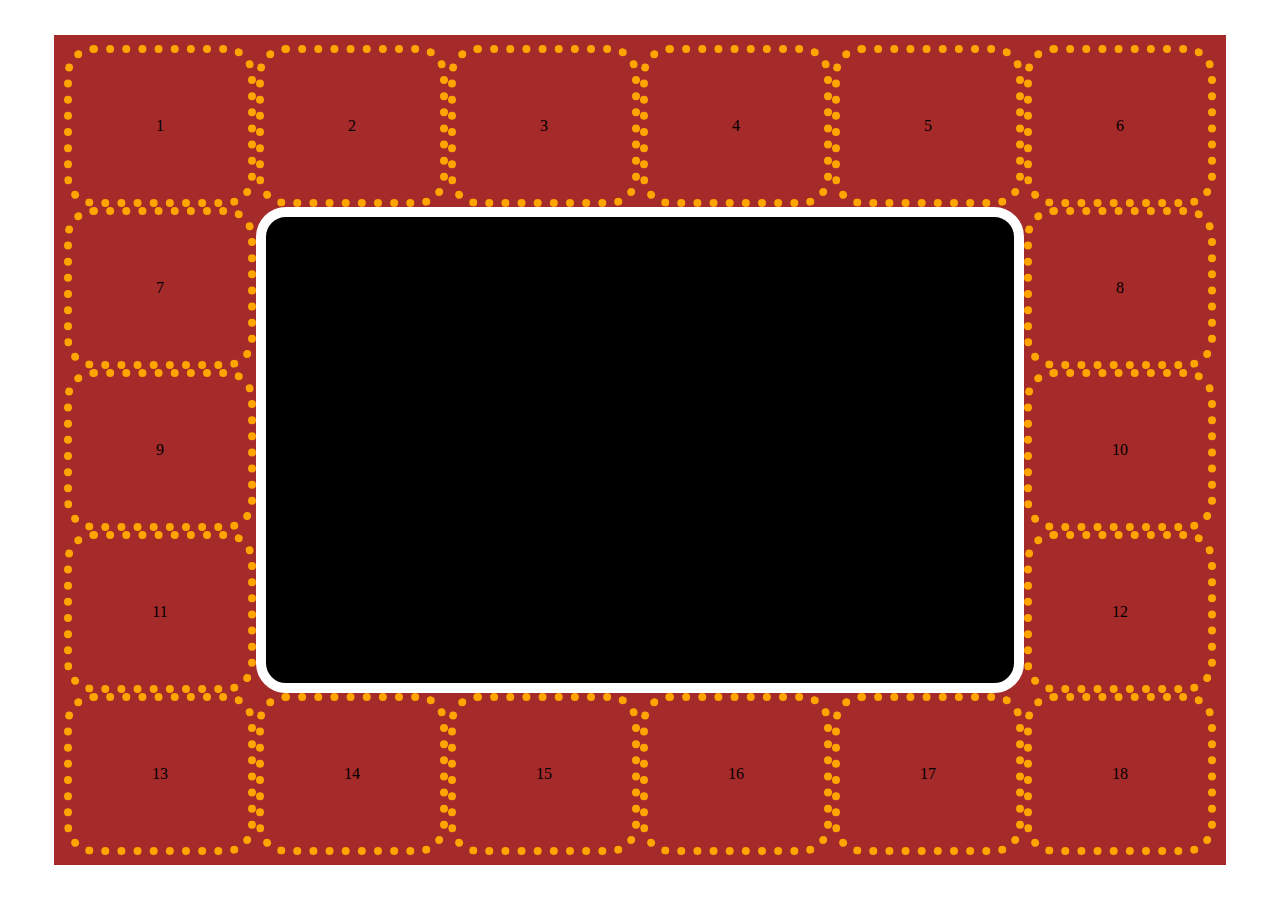
==== index.html @ 5eb2ca8e "Agregando estilos y ubicando" ====
<!DOCTYPE html>
<html lang="en">
<head>
    <meta charset="UTF-8">
    <meta http-equiv="X-UA-Compatible" content="IE=edge">
    <meta name="viewport" content="width=device-width, initial-scale=1.0">
    <title>Press Your Luck</title>
    <link rel="stylesheet" href="css/main.css">
</head>
<body>
    <main>
        <div class="juego">
            <div>1</div>
            <div>2</div>
            <div>3</div>
            <div>4</div>
            <div>5</div>
            <div>6</div>
            <div>7</div>
            <div>8</div>
            <div>9</div>
            <div></div>
            <div>10</div>
            <div>11</div>
            <div>12</div>
            <div>13</div>
            <div>14</div>
            <div>15</div>
            <div>16</div>
            <div>17</div>
            <div>18</div>
        </div>
    </main>
</body>
</html>
---- css/main.css ----
*{
    margin: 0;
    padding: 0;
    border: 0;
}

main{
    width: 100vw;
    height: 100vh;
    display: flex;
    justify-content: center;
    align-items: center;
    /* background-color: rebeccapurple; */
}

.juego{
    display: grid;
    grid-template-columns: 1fr 1fr 1fr 1fr 1fr 1fr;
    grid-template-rows: 1fr 1fr 1fr 1fr 1fr;
    width: 90%;
    height: 90%;
    background-color: brown;
    margin-top: 5%;
    margin-bottom: 5%;
    padding: 10px;
}
.juego div:nth-child(10){
    display: flex;
    justify-content: center;
    align-items: center;
    grid-column-start: 2;
    grid-column-end: 6;
    grid-row-start: 2;
    grid-row-end: 5;
    background-color: rgb(0, 0, 0);
    border: 10px solid white;
}
.juego div{
    border: 8px dotted orange;
    border-radius: 30px;
    justify-content: center;
    text-align: center;
    align-content: center;
}

.juego img{
  width: 1152px;
  height: 280px;
  padding: 20px 10px;

}
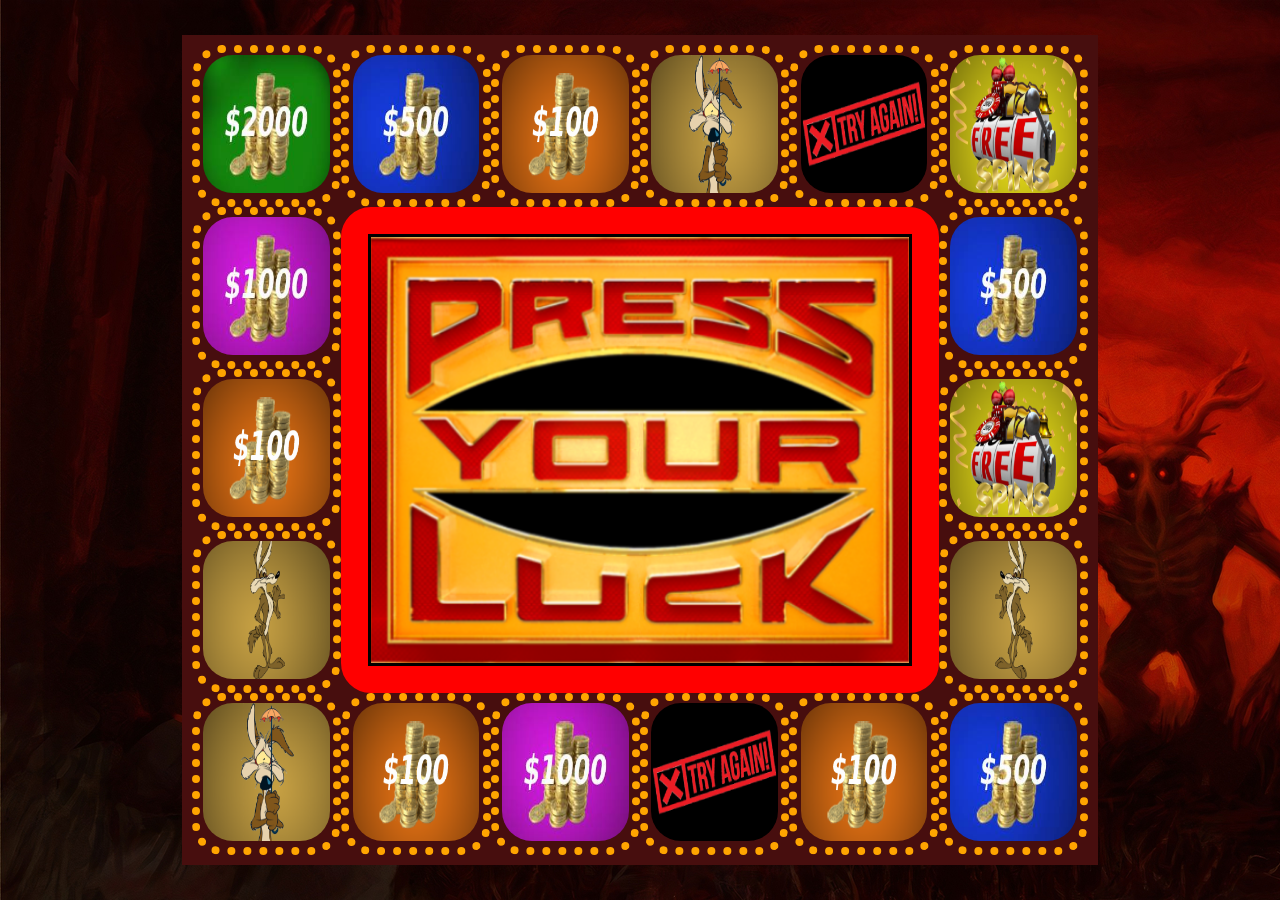
==== commit f85e89d9: "Merge pull request #1 from GuichoMX/developer" ====
--- a/index.html
+++ b/index.html
@@ -7,28 +7,28 @@
     <title>Press Your Luck</title>
     <link rel="stylesheet" href="css/main.css">
 </head>
-<body>
+<body background="img/fondo.jpg">
     <main>
         <div class="juego">
-            <div>1</div>
-            <div>2</div>
-            <div>3</div>
-            <div>4</div>
-            <div>5</div>
-            <div>6</div>
-            <div>7</div>
-            <div>8</div>
-            <div>9</div>
-            <div></div>
-            <div>10</div>
-            <div>11</div>
-            <div>12</div>
-            <div>13</div>
-            <div>14</div>
-            <div>15</div>
-            <div>16</div>
-            <div>17</div>
-            <div>18</div>
+            <div><img class="lados" src="img/1.jpg" alt="Premio1"></div>
+            <div><img class="lados" src="img/2.jpg" alt=""></div>
+            <div><img class="lados" src="img/3.png" alt=""></div>
+            <div><img class="lados" src="img/4.png" alt=""></div>
+            <div><img class="lados" src="img/5.png" alt=""></div>
+            <div><img class="lados" src="img/6.png" alt=""></div>
+            <div><img class="lados" src="img/7.jpg" alt=""></div>
+            <div><img class="lados" src="img/8.jpg" alt=""></div>
+            <div><img class="lados" src="img/9.png" alt=""></div>
+            <div><img class="centroImg" src="img/logo.png" alt=""></div>
+            <div><img class="lados" src="img/10.png" alt=""></div>
+            <div><img class="lados" src="img/11.png" alt=""></div>
+            <div><img class="lados" src="img/12.png" alt=""></div>
+            <div><img class="lados" src="img/13.png" alt=""></div>
+            <div><img class="lados" src="img/14.png" alt=""></div>
+            <div><img class="lados" src="img/15.jpg" alt=""></div>
+            <div><img class="lados" src="img/16.png" alt=""></div>
+            <div><img class="lados" src="img/17.png" alt=""></div>
+            <div><img class="lados" src="img/18.jpg" alt=""></div>
         </div>
     </main>
 </body>
--- a/css/main.css
+++ b/css/main.css
@@ -17,9 +17,9 @@
     display: grid;
     grid-template-columns: 1fr 1fr 1fr 1fr 1fr 1fr;
     grid-template-rows: 1fr 1fr 1fr 1fr 1fr;
-    width: 90%;
+    width: 70%;
     height: 90%;
-    background-color: brown;
+    background-color: rgb(71, 14, 14);
     margin-top: 5%;
     margin-bottom: 5%;
     padding: 10px;
@@ -33,7 +33,7 @@
     grid-row-start: 2;
     grid-row-end: 5;
     background-color: rgb(0, 0, 0);
-    border: 10px solid white;
+    border: 30px solid rgb(255, 0, 0);
 }
 .juego div{
     border: 8px dotted orange;
@@ -42,10 +42,37 @@
     text-align: center;
     align-content: center;
 }
-
-.juego img{
-  width: 1152px;
-  height: 280px;
-  padding: 20px 10px;
-
-}+.lados{
+    border-radius: 30px;
+    width: 95%;
+    height: 95%;
+}
+.centroImg{
+  width: 100%;
+  height: 100%;
+  border: 3px solid black;
+}
+@media screen and (max-width: 768px) {
+    .juego{
+        display: grid;
+        grid-template-columns: 1fr 1fr 1fr 1fr 1fr;
+        grid-template-rows: 1fr 1fr 1fr 1fr 1fr;
+    }
+    .juego div:nth-child(10){
+        display: flex;
+        justify-content: center;
+        align-items: center;
+        grid-column-start: 2;
+        grid-column-end: 5;
+        grid-row-start: 2;
+        grid-row-end: 5;
+        background-color: rgb(0, 0, 0);
+        border: 30px solid rgb(255, 0, 0);
+    }
+    .juego div:nth-child(2){
+        display: none;
+    }
+    .juego div:nth-child(16){
+        display: none;
+    }
+  }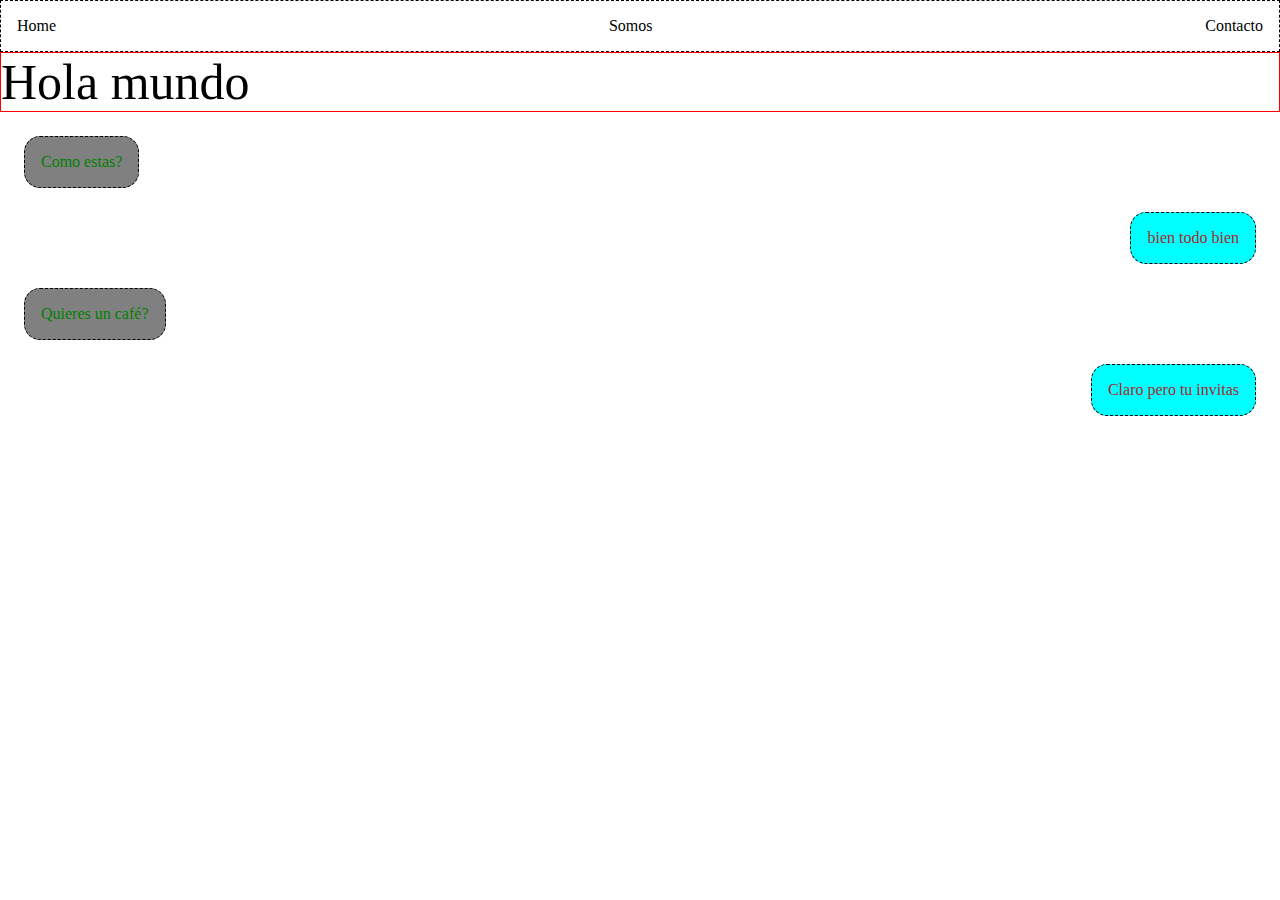
==== commit 5301d13d: "Reto" ====
--- a/index.html
+++ b/index.html
@@ -1,35 +1,34 @@
 <!DOCTYPE html>
 <html lang="en">
-<head>
+  <head>
     <meta charset="UTF-8">
     <meta http-equiv="X-UA-Compatible" content="IE=edge">
     <meta name="viewport" content="width=device-width, initial-scale=1.0">
-    <title>Press Your Luck</title>
-    <link rel="stylesheet" href="css/main.css">
-</head>
-<body background="img/fondo.jpg">
-    <main>
-        <div class="juego">
-            <div><img class="lados" src="img/1.jpg" alt="Premio1"></div>
-            <div><img class="lados" src="img/2.jpg" alt=""></div>
-            <div><img class="lados" src="img/3.png" alt=""></div>
-            <div><img class="lados" src="img/4.png" alt=""></div>
-            <div><img class="lados" src="img/5.png" alt=""></div>
-            <div><img class="lados" src="img/6.png" alt=""></div>
-            <div><img class="lados" src="img/7.jpg" alt=""></div>
-            <div><img class="lados" src="img/8.jpg" alt=""></div>
-            <div><img class="lados" src="img/9.png" alt=""></div>
-            <div><img class="centroImg" src="img/logo.png" alt=""></div>
-            <div><img class="lados" src="img/10.png" alt=""></div>
-            <div><img class="lados" src="img/11.png" alt=""></div>
-            <div><img class="lados" src="img/12.png" alt=""></div>
-            <div><img class="lados" src="img/13.png" alt=""></div>
-            <div><img class="lados" src="img/14.png" alt=""></div>
-            <div><img class="lados" src="img/15.jpg" alt=""></div>
-            <div><img class="lados" src="img/16.png" alt=""></div>
-            <div><img class="lados" src="img/17.png" alt=""></div>
-            <div><img class="lados" src="img/18.jpg" alt=""></div>
-        </div>
-    </main>
-</body>
+    <title>Press your Luck</title>
+   <link rel="stylesheet" href="main.css">
+  </head>
+  <body>
+    <header>
+        <nav>
+            <ul>
+                <li>Home</li>
+                <li>Somos</li>
+                <li>Contacto</li>
+            </ul>
+        </nav>
+    </header>
+    <p id="title">Hola mundo</p>
+    <section class="container saludo">
+      <span>Como estas?</span>
+    </section>
+    <section class="container respuesta">
+      <span>bien todo bien</span>
+    </section>
+    <section class="container saludo">
+      <span>Quieres un café?</span>
+    </section>
+    <section class="container respuesta">
+      <span>Claro pero tu invitas</span>
+    </section>
+  </body>
 </html>--- a/main.css
+++ b/main.css
@@ -0,0 +1,75 @@
+* {
+  margin: 0;
+  padding: 0;
+  border: 0;
+}
+
+header nav ul {
+  display: flex;
+  justify-content: space-between;
+}
+header nav ul li {
+  list-style: none;
+  padding: 16px;
+}
+header nav ul li:hover {
+  cursor: pointer;
+  background-color: beige;
+}
+@media screen and (max-width: 768px) {
+  header nav ul li:hover {
+    background-color: red;
+  }
+}
+@media screen and (max-width: 425px) {
+  header nav ul li:hover {
+    background-color: yellow;
+  }
+}
+header nav ul:hover {
+  border: 1px dashed black;
+}
+
+#title {
+  font-size: 50px;
+  border: 1px solid red;
+}
+
+.saludo {
+  justify-content: flex-start;
+}
+.saludo span {
+  color: green;
+  border: 1px dashed black;
+  padding: 16px;
+  border-radius: 16px;
+  background-color: gray;
+}
+@media screen and (max-width: 768px) {
+  .saludo span {
+    background-color: red;
+  }
+}
+@media screen and (max-width: 425px) {
+  .saludo span {
+    background-color: yellow;
+  }
+}
+
+.respuesta {
+  justify-content: flex-end;
+}
+.respuesta span {
+  color: brown;
+  border: 1px dashed black;
+  padding: 16px;
+  border-radius: 16px;
+  background-color: aqua;
+}
+
+.container {
+  display: flex;
+  margin: 24px;
+}
+
+/*# sourceMappingURL=main.css.map */
